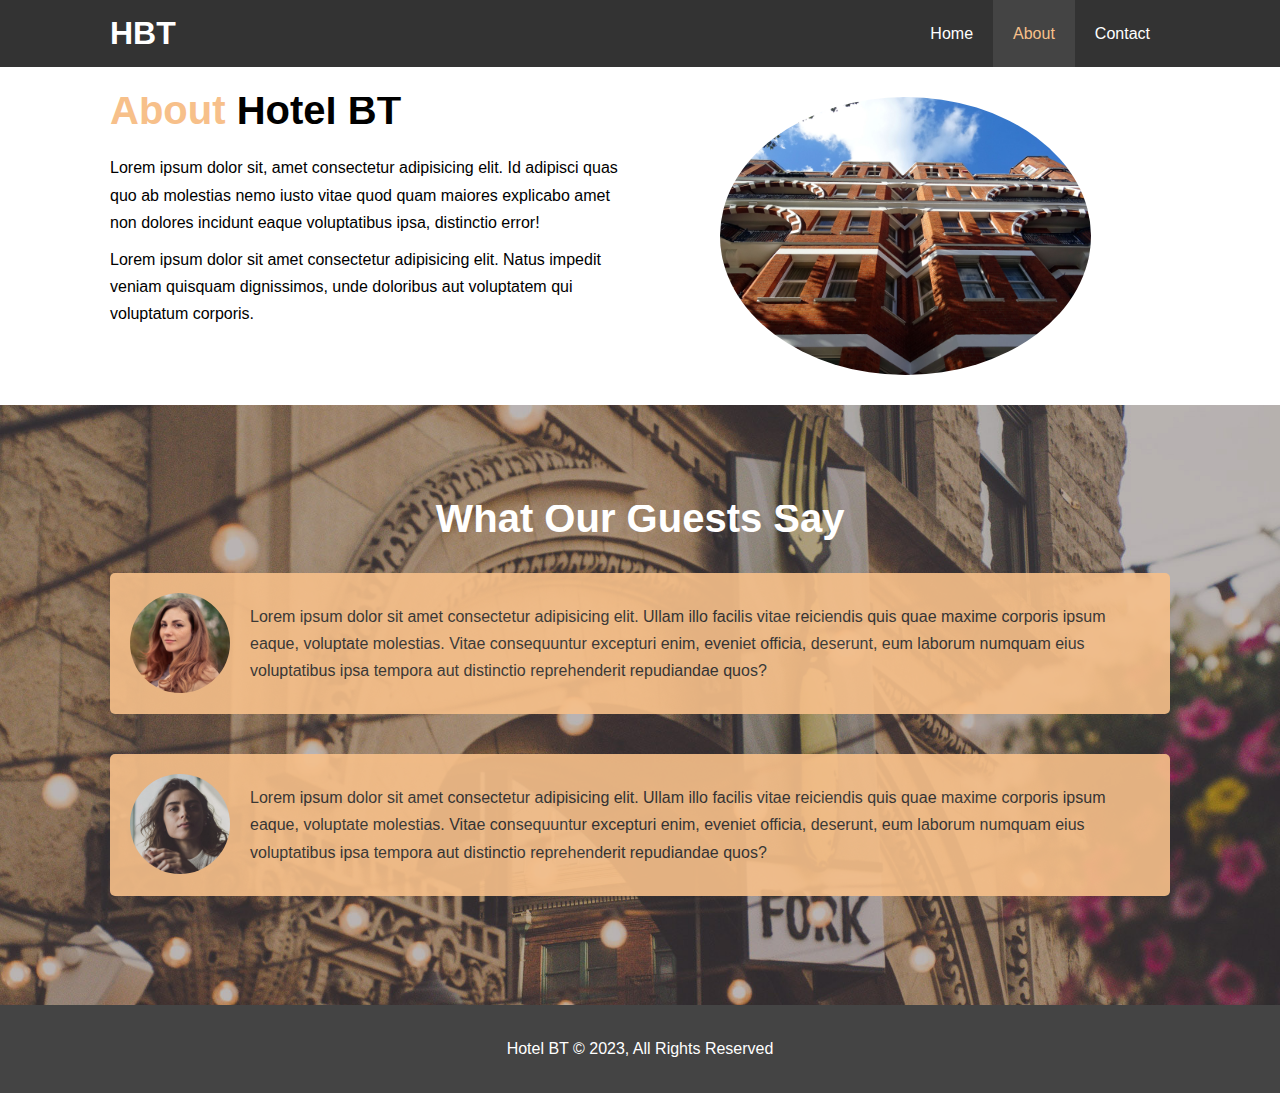
==== about.html @ b97fb647 "About Page done" ====
<!DOCTYPE html>
<html lang="en">
  <head>
    <meta charset="UTF-8" />
    <meta http-equiv="X-UA-Compatible" content="IE=edge" />
    <meta name="viewport" content="width=device-width, initial-scale=1.0" />
    <meta
      name="description"
      content="Welcome to the most extraordinary hotel"
    />
    <meta name="keywords" content="hotel, rio de janeiro hotel" />
    <link rel="stylesheet" href="css/style.css" />
    <title>Hotel BT | About Us</title>
  </head>
  <body>
    <header>
      <nav id="navbar">
        <div class="container">
          <h1 class="logo"><a href="index.html">HBT</a></h1>
          <ul>
            <li><a href="index.html">Home</a></li>
            <li><a class="current" href="about.html">About</a></li>
            <li><a href="contact.html">Contact</a></li>
          </ul>
        </div>
      </nav>
    </header>
    <section id="about-info" class="bg-light py-3">
      <div class="container">
        <div class="info-left">
          <h1 class="l-heading">
            <span class="text-primary">About</span> Hotel BT
          </h1>
          <p>
            Lorem ipsum dolor sit, amet consectetur adipisicing elit. Id
            adipisci quas quo ab molestias nemo iusto vitae quod quam maiores
            explicabo amet non dolores incidunt eaque voluptatibus ipsa,
            distinctio error!
          </p>
          <p>
            Lorem ipsum dolor sit amet consectetur adipisicing elit. Natus
            impedit veniam quisquam dignissimos, unde doloribus aut voluptatem
            qui voluptatum corporis.
          </p>
        </div>
        <div class="info-right">
          <img src="./img/photo-2.jpg" alt="hotel" />
        </div>
      </div>
    </section>

    <div class="clr"></div>

    <section id="testimonials" class="py-3">
      <div class="container">
        <h2 class="l-heading">What Our Guests Say</h2>
        <div class="testimonial bg-primary">
          <img src="./img/person-1.jpg" alt="Fulana" />
          <p>
            Lorem ipsum dolor sit amet consectetur adipisicing elit. Ullam illo
            facilis vitae reiciendis quis quae maxime corporis ipsum eaque,
            voluptate molestias. Vitae consequuntur excepturi enim, eveniet
            officia, deserunt, eum laborum numquam eius voluptatibus ipsa
            tempora aut distinctio reprehenderit repudiandae quos?
          </p>
        </div>
        <div class="testimonial bg-primary">
          <img src="./img/person-2.jpg" alt="Sykrana" />
          <p>
            Lorem ipsum dolor sit amet consectetur adipisicing elit. Ullam illo
            facilis vitae reiciendis quis quae maxime corporis ipsum eaque,
            voluptate molestias. Vitae consequuntur excepturi enim, eveniet
            officia, deserunt, eum laborum numquam eius voluptatibus ipsa
            tempora aut distinctio reprehenderit repudiandae quos?
          </p>
        </div>
      </div>
    </section>

    <footer id="main-footer">
      <p>Hotel BT &copy; 2023, All Rights Reserved</p>
    </footer>
  </body>
</html>
---- css/style.css ----
/*!Reset*/
*{
    margin: 0;
    padding: 0;
    box-sizing: border-box;
}

/*!Main Styling*/
html, body {
    font-family: 'Segoe UI', Tahoma, Geneva, Verdana, sans-serif;
    line-height: 1.7em;
}

a{
    color: #333;
    text-decoration: none;
}

h1, h2, h3{
    padding-bottom: 20px;
}

p{
    margin: 10px 0;
}

/*? Utility Classes*/
.container{
    margin: auto;
    max-width: 1100px;
    overflow: auto;
    padding: 0 20px;
}
.text-primary {
    color: #f7c08a;
}

.lead {
    font-size: 20px;
}

.btn {
    display: inline-block;
    font-size: 18px;
    color: #fff;
    background: #333;
    padding: 13px 20px;
    border: none;
    cursor: pointer;
}

.btn:hover {
    background: #f7c08a;
    color: #333;
}

.btn-light {
    background: #f4f4f4;
    color: #333;
}

.bg-dark {
    background: #333;
    color: #fff;
}

.bg-primary {
    background: #f7c08a;
    color: #333;
}

.clr {
    clear: both;
}

.l-heading {
    font-size: 40px;
}

/*! Padding*/
.py-1 {
    padding: 10px 0;
}
.py-2 {
    padding: 20 0;
}
.py-3 {
    padding: 30px 0;
}

/*! Navbar*/
#navbar {
    background: #333;
    color: #fff;
    overflow: auto;
}

#navbar a{
    color: #fff;
}

#navbar h1 {
    float: left;
    padding-top: 20px;
}

#navbar ul {
    list-style: none;
    float: right;
}

#navbar ul li {
    float: left;
}

#navbar ul li a {
    display: block;
    padding: 20px;
    text-align: center;
}

#navbar ul li a:hover,
#navbar ul li a.current{
    background: #444;
    color: #f7c08a;
}

/*! Showcase*/
#showcase {
    background: url('../img/showcase.jpg') no-repeat center center/cover;
    height: 600px;
}

#showcase .showcase-content {
    color: #fff;
    text-align:center;
    padding-top: 170px;
}

#showcase .showcase-content h1 {
    font-size: 60px;
    line-height: 1.2em;
}

#showcase .showcase-content p {
    padding-bottom: 20px;
    line-height: 1.7em;
}

/*! Home Info*/
#home-info {
    height: 400px;
}

#home-info .info-img {
    float: left;
    width: 50%;
    background: url(../img/photo-1.jpg) no-repeat;
    min-height: 100%;
}

#home-info .info-content {
    float: right;
    width: 50%;
    height: 100%;
    text-align: center;
    padding: 50px 30px;
    overflow: hidden;
}

#home-info .info-content p{
    padding-bottom: 30px;
}

/*!Features*/
.box{
    float: left;
    width: 33.3%;
    padding: 50px;
    text-align: center;
}

.box i{
    margin-bottom: 10px;
}

/*!About Info*/
#about-info .info-right {
    float: right;
    width: 50%;
    min-height: 100%;
}

#about-info .info-right img {
    display: block;
    margin: auto;
    width: 70%;
    border-radius: 50%;
}

#about-info .info-left {
    float: left;
    width: 50%;
    min-height: 100%;
}

/*! Testimonials*/
#testimonials {
    height: 600px;
    background: url(../img/test-bg.jpg) no-repeat center center/cover;
    padding-top: 100px;
}

#testimonials h2 {
    color: #fff;
    text-align: center;
    padding-bottom: 40px;
}

#testimonials .testimonial {
    padding: 20px;
    margin-bottom: 40px;
    border-radius: 5px;
    opacity: 0.9;
}


#testimonials .testimonial img {
    width: 100px;
    float: left;
    margin-right: 20px;
    border-radius: 50%;
}

/*!Footer*/
#main-footer {
    text-align: center;
    background: #444;
    color: #fff;
    padding: 20px;
}
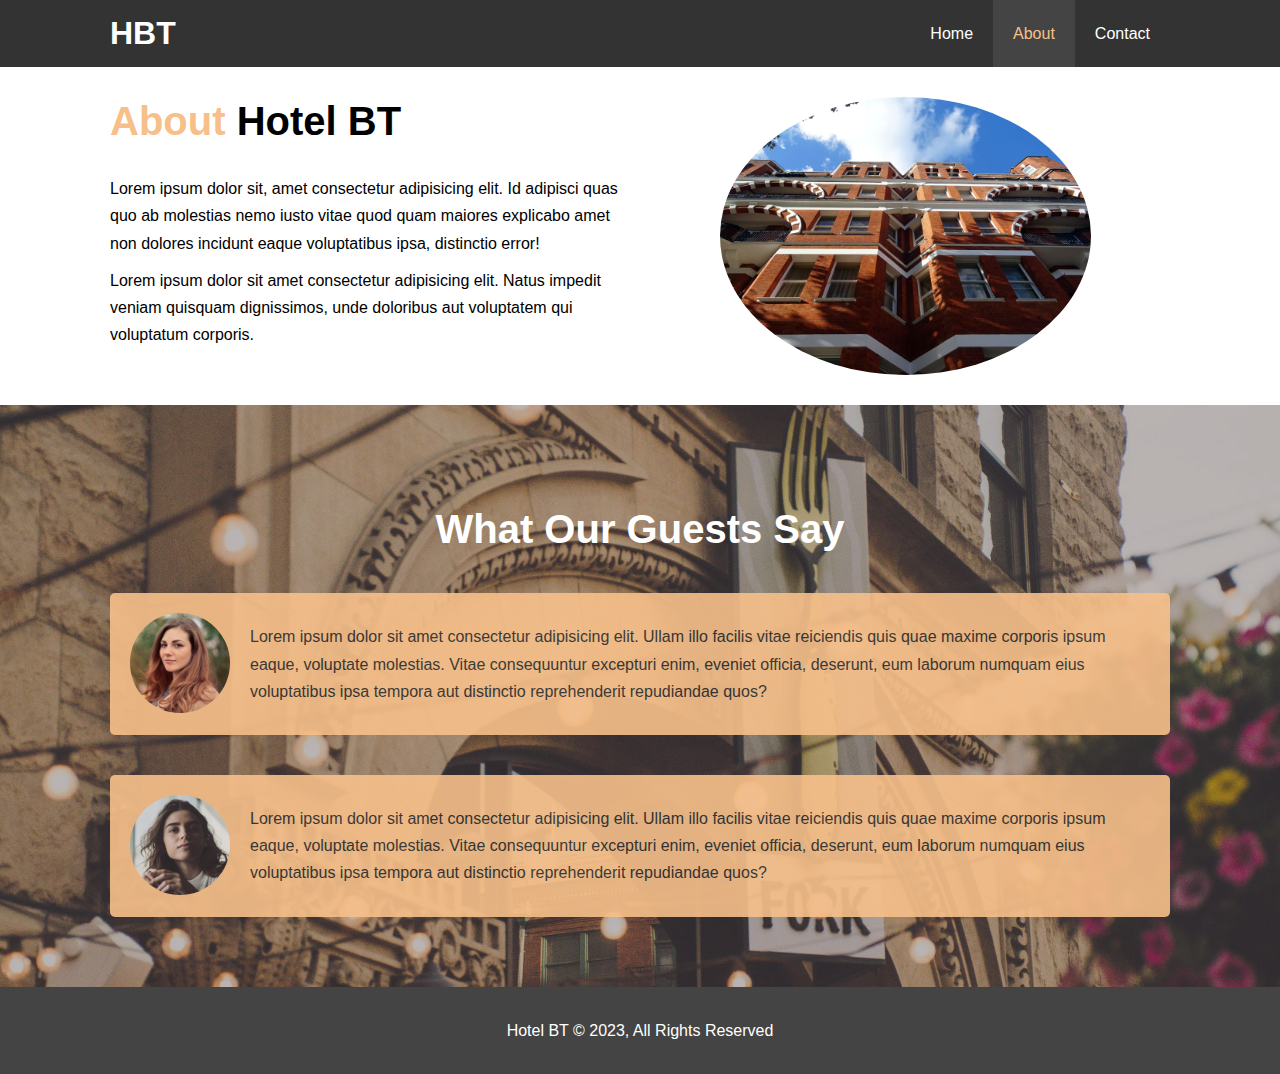
==== commit d5add494: "Add responsiveness to hotel website" ====
--- a/about.html
+++ b/about.html
@@ -10,6 +10,11 @@
     />
     <meta name="keywords" content="hotel, rio de janeiro hotel" />
     <link rel="stylesheet" href="css/style.css" />
+    <link
+      rel="stylesheet"
+      media="screen and (max-width: 768px)"
+      href="css/mobile.css"
+    />
     <title>Hotel BT | About Us</title>
   </head>
   <body>
--- a/css/style.css
+++ b/css/style.css
@@ -75,6 +75,7 @@
 
 .l-heading {
     font-size: 40px;
+    line-height: 1.2;
 }
 
 /*! Padding*/
@@ -99,7 +100,7 @@
     color: #fff;
 }
 
-#navbar h1 {
+#navbar .logo {
     float: left;
     padding-top: 20px;
 }
@@ -149,7 +150,7 @@
 
 /*! Home Info*/
 #home-info {
-    height: 400px;
+    height: 450px;
 }
 
 #home-info .info-img {
@@ -206,7 +207,7 @@
 
 /*! Testimonials*/
 #testimonials {
-    height: 600px;
+    height: 100%;
     background: url(../img/test-bg.jpg) no-repeat center center/cover;
     padding-top: 100px;
 }
@@ -232,6 +233,34 @@
     border-radius: 50%;
 }
 
+/* !Contact form */
+#contact-form .form-group {
+    margin-bottom: 20px;
+}
+
+#contact-form label{
+    display: block;
+    margin-bottom: 5px;
+}
+
+#contact-form input,
+#contact-form textarea {
+    width: 100%;
+    padding: 10px;
+    border: 1px #ddd solid;
+}
+
+#contact-form textarea{
+    height: 200px;
+}
+
+#contact-form input:focus,
+#contact-form textarea:focus {
+    outline: none;
+    border-color: #f7c08a;
+}
+
+
 /*!Footer*/
 #main-footer {
     text-align: center;
--- a/css/mobile.css
+++ b/css/mobile.css
@@ -0,0 +1,64 @@
+/* !Navbar */
+#navbar .logo{
+    float: none;
+    text-align: center;
+}
+
+#navbar ul, #navbar ul li {
+    float: none;
+}
+
+#navbar ul li a {
+    padding: 5px;
+    border-bottom: #444 dotted 1px;
+}
+
+/*! Showcase */
+#showcase {
+    height: 100%;
+}
+
+#showcase .showcase-content {
+    padding-top: 70px;
+    padding-bottom: 30px;
+}
+/*!Home Info */
+
+#home-info{
+    height: 550px;
+}
+
+#home-info .info-img {
+    display: none;
+}
+
+#home-info .info-content {
+    float: none;
+    width: 100%;
+}
+
+/* !Boxes */
+.box {
+    float: none;
+    width: 100%;
+}
+
+/* !About Info */
+#about-info .info-right,
+#about-info .info-left{
+    float: none;
+    width: 100%;
+}
+
+#about-info .info-right{
+    margin-top: 30px;
+}
+
+.l-heading {
+    text-align: center;
+}
+
+/*! Contact Info */
+#contact-info .box {
+    border-bottom: #444 dotted 1px;
+}